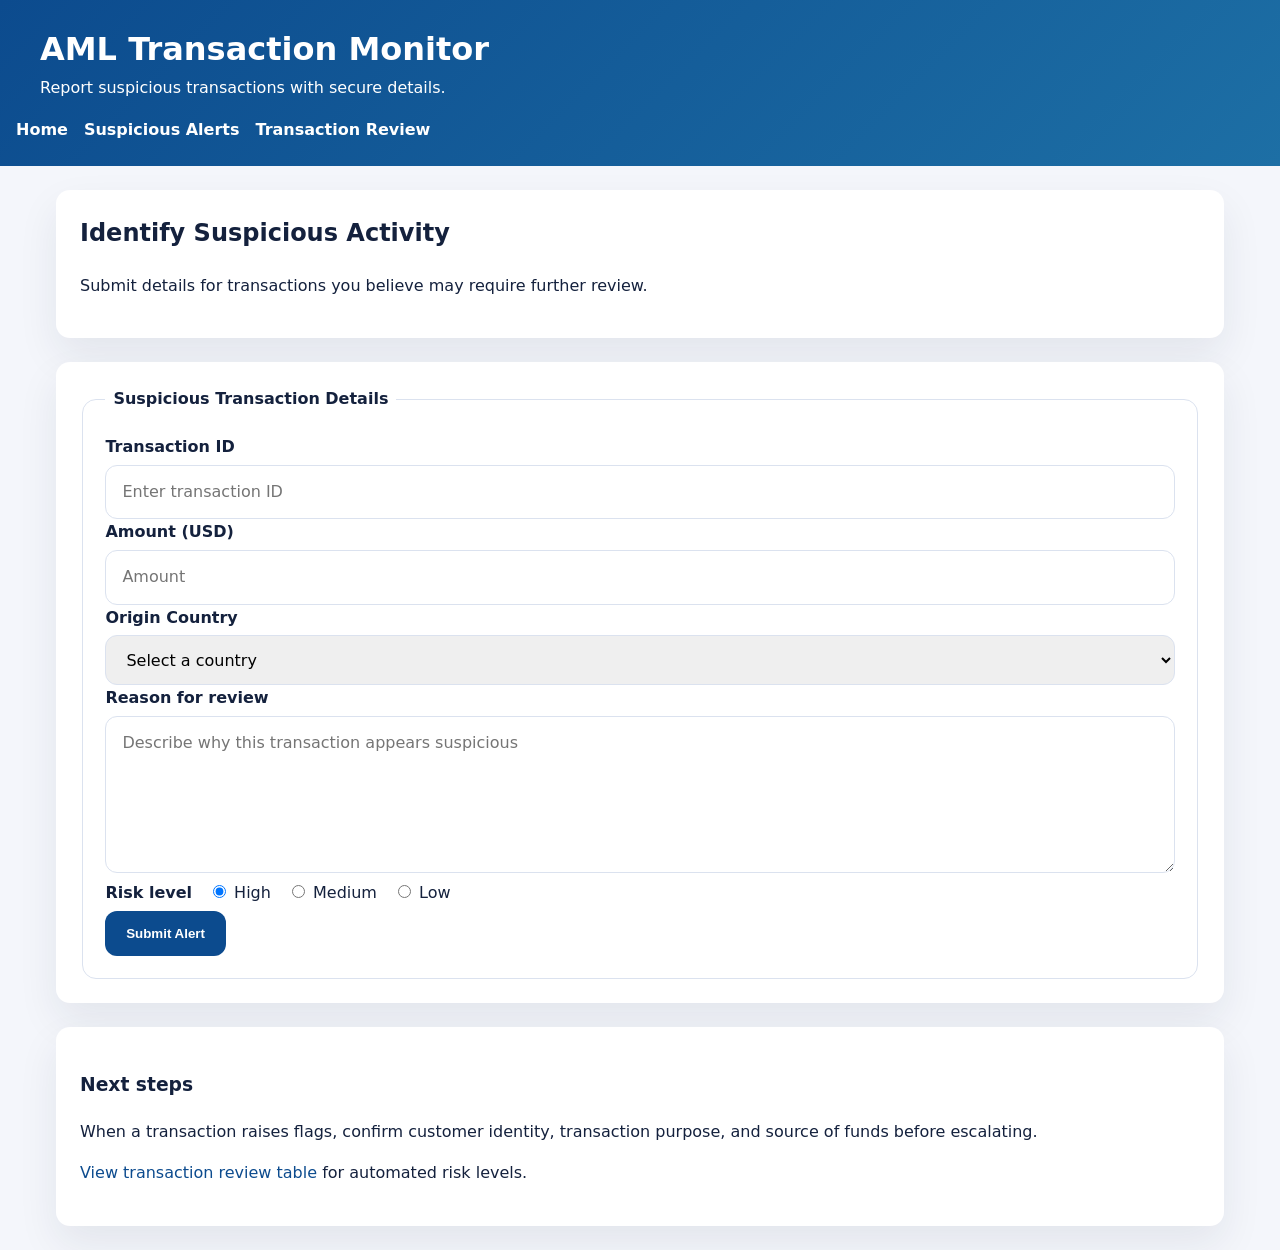
==== suspicious.html @ fd88058b "Class example" ====
<!DOCTYPE html>
<html lang="en">
<head>
  <meta charset="UTF-8">
  <meta name="viewport" content="width=device-width, initial-scale=1.0">
  <title>Suspicious Alerts - AML Transaction Monitor</title>
  <link rel="stylesheet" href="styles.css">
</head>
<body>
  <header>
    <div class="brand">
      <h1>AML Transaction Monitor</h1>
      <p>Report suspicious transactions with secure details.</p>
    </div>
    <nav aria-label="Primary navigation">
      <ul>
        <li><a href="index.html">Home</a></li>
        <li><a href="suspicious.html">Suspicious Alerts</a></li>
        <li><a href="transactions.html">Transaction Review</a></li>
      </ul>
    </nav>
  </header>

  <main>
    <section class="page-intro">
      <h2>Identify Suspicious Activity</h2>
      <p>Submit details for transactions you believe may require further review.</p>
    </section>

    <section class="form-wrapper">
      <form>
        <fieldset>
          <legend>Suspicious Transaction Details</legend>

          <label for="transactionId">Transaction ID</label>
          <input type="text" id="transactionId" name="transactionId" placeholder="Enter transaction ID" required>

          <label for="amount">Amount (USD)</label>
          <input type="number" id="amount" name="amount" min="1" step="0.01" placeholder="Amount" required>

          <label for="origin">Origin Country</label>
          <select id="origin" name="origin" required>
            <option value="">Select a country</option>
            <option value="US">United States</option>
            <option value="GB">United Kingdom</option>
            <option value="CN">China</option>
            <option value="NG">Nigeria</option>
            <option value="OTHER">Other</option>
          </select>

          <label for="reason">Reason for review</label>
          <textarea id="reason" name="reason" rows="5" placeholder="Describe why this transaction appears suspicious"></textarea>

          <div class="radio-group">
            <span>Risk level</span>
            <label><input type="radio" name="risk" value="high" checked> High</label>
            <label><input type="radio" name="risk" value="medium"> Medium</label>
            <label><input type="radio" name="risk" value="low"> Low</label>
          </div>

          <button type="submit">Submit Alert</button>
        </fieldset>
      </form>
    </section>

    <section class="info-card">
      <h3>Next steps</h3>
      <p>When a transaction raises flags, confirm customer identity, transaction purpose, and source of funds before escalating.</p>
      <p><a href="transactions.html">View transaction review table</a> for automated risk levels.</p>
    </section>
  </main>
</body>
</html>
---- styles.css ----
:root {
  --bg: #f4f6fb;
  --surface: #ffffff;
  --primary: #0c4b8e;
  --accent: #1d6fa5;
  --text: #14213d;
  --muted: #5b667a;
  --danger: #d62828;
  font-family: Inter, system-ui, -apple-system, BlinkMacSystemFont, "Segoe UI", sans-serif;
}

* {
  box-sizing: border-box;
}

body {
  margin: 0;
  background: var(--bg);
  color: var(--text);
  line-height: 1.6;
}

img {
  max-width: 100%;
  display: block;
}

a {
  color: var(--primary);
  text-decoration: none;
}

a:hover,
button:hover {
  opacity: 0.88;
}

header {
  background: linear-gradient(135deg, #0c4b8e, #1d6fa5);
  color: white;
  padding: 1.5rem 1rem;
}

.brand {
  max-width: 1200px;
  margin: 0 auto;
}

header h1,
header p {
  margin: 0;
}

nav {
  margin-top: 1rem;
}

nav ul {
  list-style: none;
  display: flex;
  gap: 1rem;
  padding: 0;
  margin: 0;
  flex-wrap: wrap;
}

nav a {
  color: white;
  font-weight: 600;
}

main {
  max-width: 1200px;
  margin: 1.5rem auto;
  padding: 0 1rem;
}

.hero,
.page-intro,
.resource-card,
.form-wrapper,
.info-card,
.search-panel,
.table-card {
  background: var(--surface);
  border-radius: 14px;
  padding: 1.5rem;
  box-shadow: 0 18px 40px rgba(20, 33, 61, 0.08);
  margin-bottom: 1.5rem;
}

.hero h2,
.page-intro h2 {
  margin-top: 0;
}

.hero-button {
  display: inline-block;
  margin-top: 1rem;
  background: var(--accent);
  color: white;
  padding: 0.95rem 1.4rem;
  border-radius: 10px;
  font-weight: 700;
}

.features {
  display: grid;
  grid-template-columns: repeat(3, minmax(0, 1fr));
  gap: 1rem;
}

.features article {
  border: 1px solid #dbe2ef;
  padding: 1rem;
  border-radius: 12px;
}

.resource-card figure {
  margin: 0;
}

.resource-card figcaption {
  margin-top: 0.75rem;
  color: var(--muted);
}

form {
  display: grid;
  gap: 1rem;
}

fieldset {
  border: 1px solid #dbe2ef;
  border-radius: 14px;
  padding: 1.4rem;
}

legend {
  font-weight: 700;
  padding: 0 0.5rem;
}

label,
span {
  display: block;
  font-weight: 600;
  margin-bottom: 0.3rem;
}

input[type="text"],
input[type="number"],
select,
textarea {
  width: 100%;
  padding: 0.85rem 1rem;
  border: 1px solid #dbe2ef;
  border-radius: 12px;
  font: inherit;
}

textarea {
  resize: vertical;
}

.radio-group {
  display: flex;
  flex-wrap: wrap;
  gap: 1rem;
  align-items: center;
}

.radio-group label {
  font-weight: 500;
}

button {
  border: none;
  border-radius: 12px;
  background: var(--primary);
  color: white;
  padding: 0.95rem 1.3rem;
  font-weight: 700;
  cursor: pointer;
}

.search-panel label {
  margin-bottom: 0.75rem;
}

.search-row {
  display: flex;
  gap: 0.75rem;
  flex-wrap: wrap;
}

.search-row input {
  flex: 1 1 240px;
}

table {
  width: 100%;
  border-collapse: collapse;
}

caption {
  caption-side: top;
  text-align: left;
  font-weight: 700;
  margin-bottom: 1rem;
}

th,
td {
  text-align: left;
  padding: 0.95rem 0.75rem;
  border-bottom: 1px solid #e6ecf4;
}

th {
  background: #f8fafc;
}

tbody tr:nth-child(even) {
  background: #f7f9fc;
}

footer {
  text-align: center;
  padding: 1rem;
  color: var(--muted);
}

@media (max-width: 900px) {
  .features {
    grid-template-columns: 1fr 1fr;
  }
}

@media (max-width: 680px) {
  nav ul {
    flex-direction: column;
  }

  .features {
    grid-template-columns: 1fr;
  }

  .search-row {
    flex-direction: column;
  }
}
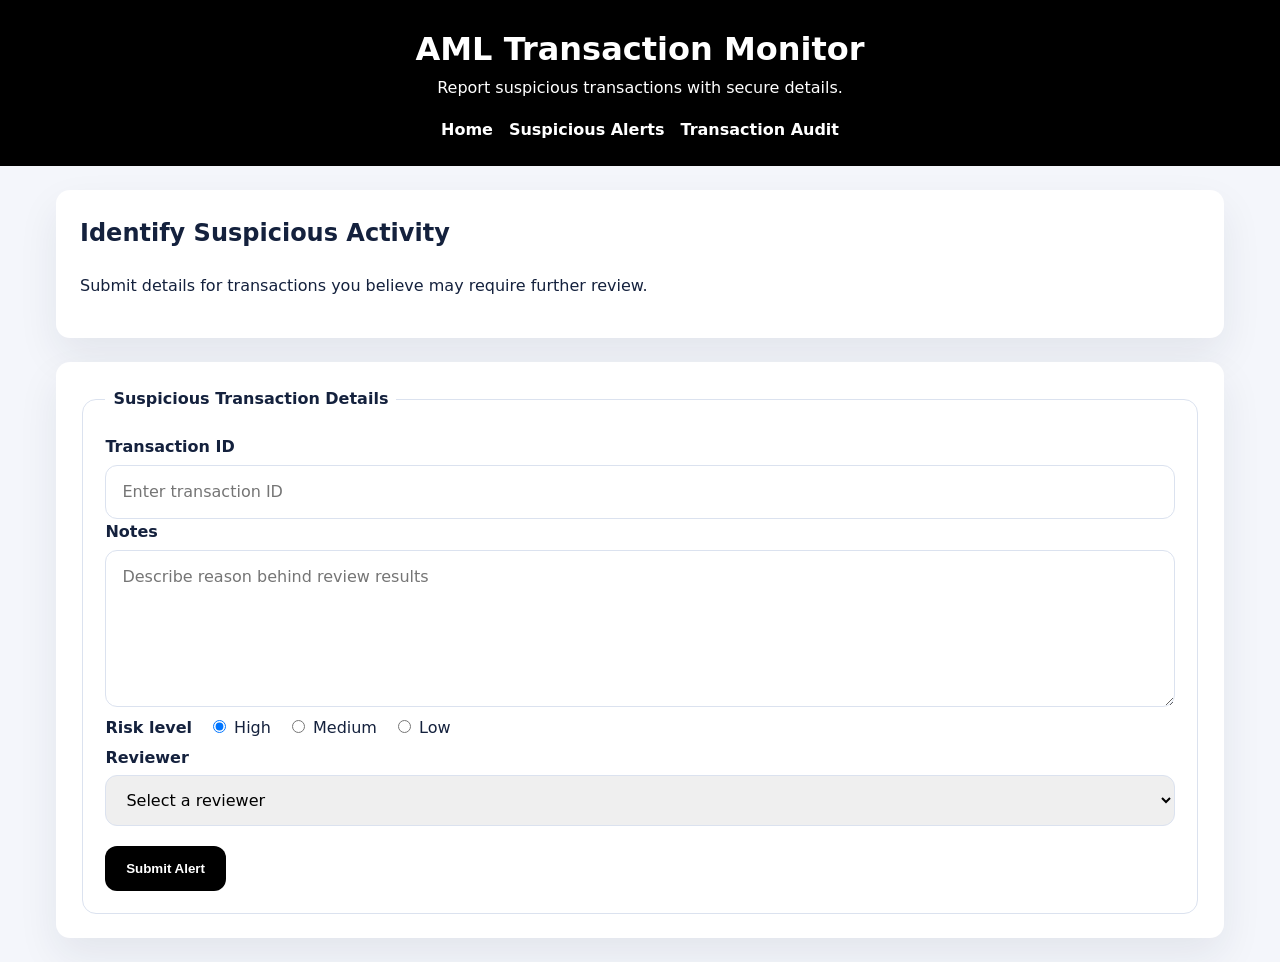
==== commit 43e60184: "commit" ====
--- a/suspicious.html
+++ b/suspicious.html
@@ -16,7 +16,7 @@
       <ul>
         <li><a href="index.html">Home</a></li>
         <li><a href="suspicious.html">Suspicious Alerts</a></li>
-        <li><a href="transactions.html">Transaction Review</a></li>
+        <li><a href="transactions.html">Transaction Audit</a></li>
       </ul>
     </nav>
   </header>
@@ -35,21 +35,8 @@
           <label for="transactionId">Transaction ID</label>
           <input type="text" id="transactionId" name="transactionId" placeholder="Enter transaction ID" required>
 
-          <label for="amount">Amount (USD)</label>
-          <input type="number" id="amount" name="amount" min="1" step="0.01" placeholder="Amount" required>
-
-          <label for="origin">Origin Country</label>
-          <select id="origin" name="origin" required>
-            <option value="">Select a country</option>
-            <option value="US">United States</option>
-            <option value="GB">United Kingdom</option>
-            <option value="CN">China</option>
-            <option value="NG">Nigeria</option>
-            <option value="OTHER">Other</option>
-          </select>
-
-          <label for="reason">Reason for review</label>
-          <textarea id="reason" name="reason" rows="5" placeholder="Describe why this transaction appears suspicious"></textarea>
+          <label for="notes">Notes</label>
+          <textarea id="notes" name="notes" rows="5" placeholder="Describe reason behind review results"></textarea>
 
           <div class="radio-group">
             <span>Risk level</span>
@@ -58,15 +45,18 @@
             <label><input type="radio" name="risk" value="low"> Low</label>
           </div>
 
-          <button type="submit">Submit Alert</button>
+          <label for="reviewer">Reviewer</label>
+          <select id="reviewer" name="reviewer" required>
+            <option value="">Select a reviewer</option>
+            <option value="David Burgos">David Burgos</option>
+            <option value="Yiorgos A. Bakamitsos">Yiorgos A. Bakamitsos</option>
+            <option value="William Sauce">William Sauce</option>
+            <option value="Christopher F. Roellke">Christopher F. Roellke</option>
+          </select>
+
+          <button type="submit" style="margin-top: 20px;">Submit Alert</button>
         </fieldset>
       </form>
-    </section>
-
-    <section class="info-card">
-      <h3>Next steps</h3>
-      <p>When a transaction raises flags, confirm customer identity, transaction purpose, and source of funds before escalating.</p>
-      <p><a href="transactions.html">View transaction review table</a> for automated risk levels.</p>
     </section>
   </main>
 </body>
--- a/styles.css
+++ b/styles.css
@@ -1,8 +1,8 @@
 :root {
   --bg: #f4f6fb;
   --surface: #ffffff;
-  --primary: #0c4b8e;
-  --accent: #1d6fa5;
+  --primary: #000000; /* Changed from #0c4b8e */
+  --accent: #000000; /* Changed from #1d6fa5 */
   --text: #14213d;
   --muted: #5b667a;
   --danger: #d62828;
@@ -11,6 +11,10 @@
 
 * {
   box-sizing: border-box;
+}
+
+html {
+  overflow-x: hidden;
 }
 
 body {
@@ -18,6 +22,7 @@
   background: var(--bg);
   color: var(--text);
   line-height: 1.6;
+  overflow-x: hidden;
 }
 
 img {
@@ -36,7 +41,11 @@
 }
 
 header {
-  background: linear-gradient(135deg, #0c4b8e, #1d6fa5);
+  display: flex;
+  flex-direction: column;
+  align-items: center;
+  text-align: center;
+  background: linear-gradient(135deg, #000000, #000000); /* Changed from #0c4b8e, #1d6fa5 */
   color: white;
   padding: 1.5rem 1rem;
 }
@@ -177,7 +186,7 @@
 button {
   border: none;
   border-radius: 12px;
-  background: var(--primary);
+  background: var(--primary); /* Updated to use black */
   color: white;
   padding: 0.95rem 1.3rem;
   font-weight: 700;
@@ -189,18 +198,26 @@
 }
 
 .search-row {
-  display: flex;
+  display: grid;
+  grid-template-columns: 1fr auto;
   gap: 0.75rem;
-  flex-wrap: wrap;
+  align-items: start;
 }
 
 .search-row input {
-  flex: 1 1 240px;
+  width: 100%;
+}
+
+@media (max-width: 480px) {
+  .search-row {
+    grid-template-columns: 1fr;
+  }
 }
 
 table {
   width: 100%;
   border-collapse: collapse;
+  word-wrap: break-word;
 }
 
 caption {
@@ -213,8 +230,9 @@
 th,
 td {
   text-align: left;
-  padding: 0.95rem 0.75rem;
-  border-bottom: 1px solid #e6ecf4;
+  padding: 0.5rem;
+  border: 1px solid var(--muted);
+  overflow-wrap: break-word;
 }
 
 th {
@@ -250,3 +268,148 @@
     flex-direction: column;
   }
 }
+
+/* Style for aligning and resizing images in the important-links section */
+.important-links .resources-content {
+  display: flex;
+  justify-content: center;
+  align-items: center;
+  flex-direction: column;
+}
+
+.important-links .resources-content ul {
+  display: flex;
+  justify-content: center;
+  gap: 5rem; /* Significantly increase spacing between images */
+  padding: 0;
+  list-style: none;
+}
+
+.important-links .resources-content ul li img {
+  width: 150px;
+  height: auto; /* Maintain aspect ratio to avoid cutting */
+  object-fit: contain; /* Ensure the entire image is visible */
+}
+
+.important-links .resources-content ul li:first-child img {
+  margin-top: 0;
+}
+
+
+/* Responsive Design */
+@media (max-width: 768px) {
+  header {
+    flex-direction: column;
+    padding: 1rem;
+  }
+
+  nav ul {
+    flex-direction: column;
+    gap: 0.5rem;
+  }
+
+  main {
+    padding: 0.5rem;
+  }
+
+  .form-wrapper {
+    padding: 1rem;
+  }
+}
+
+@media (max-width: 480px) {
+  header h1 {
+    font-size: 1.5rem;
+  }
+
+  header p {
+    font-size: 1rem;
+  }
+
+  nav ul {
+    gap: 0.25rem;
+  }
+
+  main {
+    padding: 0 0.5rem;
+    margin: 0.75rem auto;
+  }
+
+  .hero,
+  .page-intro,
+  .resource-card,
+  .form-wrapper,
+  .info-card,
+  .search-panel,
+  .table-card {
+    padding: 0.75rem;
+    border-radius: 8px;
+  }
+
+  table {
+    font-size: 0.65rem;
+  }
+
+  th,
+  td {
+    padding: 0.2rem 0.15rem;
+  }
+
+  caption {
+    font-size: 0.8rem;
+  }
+
+  fieldset {
+    padding: 0.75rem;
+  }
+}
+
+@media (max-width: 600px) {
+  .important-links .resources-content ul {
+    flex-direction: column;
+    align-items: center;
+    gap: 1rem;
+  }
+
+  .important-links .resources-content ul li img {
+    width: 120px;
+  }
+
+  .stats-boxes {
+    flex-wrap: wrap;
+    gap: 0.75rem;
+  }
+}
+
+/* Responsive Table Design */
+table {
+  width: 100%;
+  border-collapse: collapse;
+  word-wrap: break-word;
+}
+
+table th,
+table td {
+  padding: 0.5rem;
+  text-align: left;
+  border: 1px solid var(--muted);
+  overflow-wrap: break-word;
+}
+
+.table-wrapper {
+  overflow-x: hidden;
+}
+
+.table-card {
+  overflow: hidden;
+}
+
+table {
+  table-layout: fixed;
+}
+
+th,
+td {
+  word-break: break-word;
+  white-space: normal;
+}
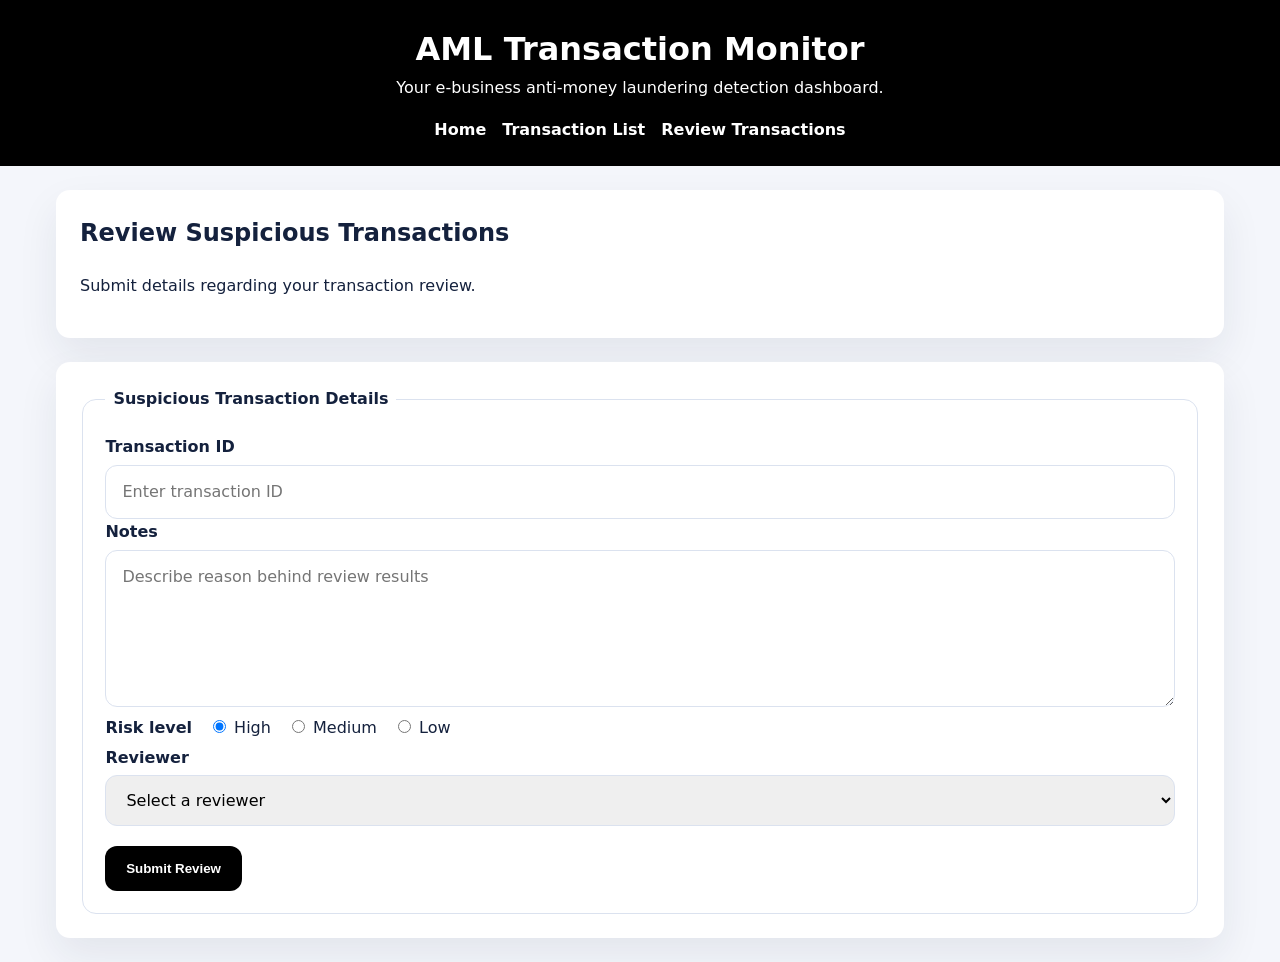
==== commit 0fa82857: "Commit" ====
--- a/suspicious.html
+++ b/suspicious.html
@@ -3,28 +3,28 @@
 <head>
   <meta charset="UTF-8">
   <meta name="viewport" content="width=device-width, initial-scale=1.0">
-  <title>Suspicious Alerts - AML Transaction Monitor</title>
+  <title>Review Transactions - AML Transaction Monitor</title>
   <link rel="stylesheet" href="styles.css">
 </head>
 <body>
   <header>
     <div class="brand">
       <h1>AML Transaction Monitor</h1>
-      <p>Report suspicious transactions with secure details.</p>
+      <p>Your e-business anti-money laundering detection dashboard.</p>
     </div>
     <nav aria-label="Primary navigation">
       <ul>
         <li><a href="index.html">Home</a></li>
-        <li><a href="suspicious.html">Suspicious Alerts</a></li>
-        <li><a href="transactions.html">Transaction Audit</a></li>
+        <li><a href="transactions.html">Transaction List</a></li>
+        <li><a href="suspicious.html">Review Transactions</a></li>
       </ul>
     </nav>
   </header>
 
   <main>
     <section class="page-intro">
-      <h2>Identify Suspicious Activity</h2>
-      <p>Submit details for transactions you believe may require further review.</p>
+      <h2>Review Suspicious Transactions</h2>
+      <p>Submit details regarding your transaction review.</p>
     </section>
 
     <section class="form-wrapper">
@@ -54,7 +54,7 @@
             <option value="Christopher F. Roellke">Christopher F. Roellke</option>
           </select>
 
-          <button type="submit" style="margin-top: 20px;">Submit Alert</button>
+          <button type="submit" style="margin-top: 20px;">Submit Review</button>
         </fieldset>
       </form>
     </section>
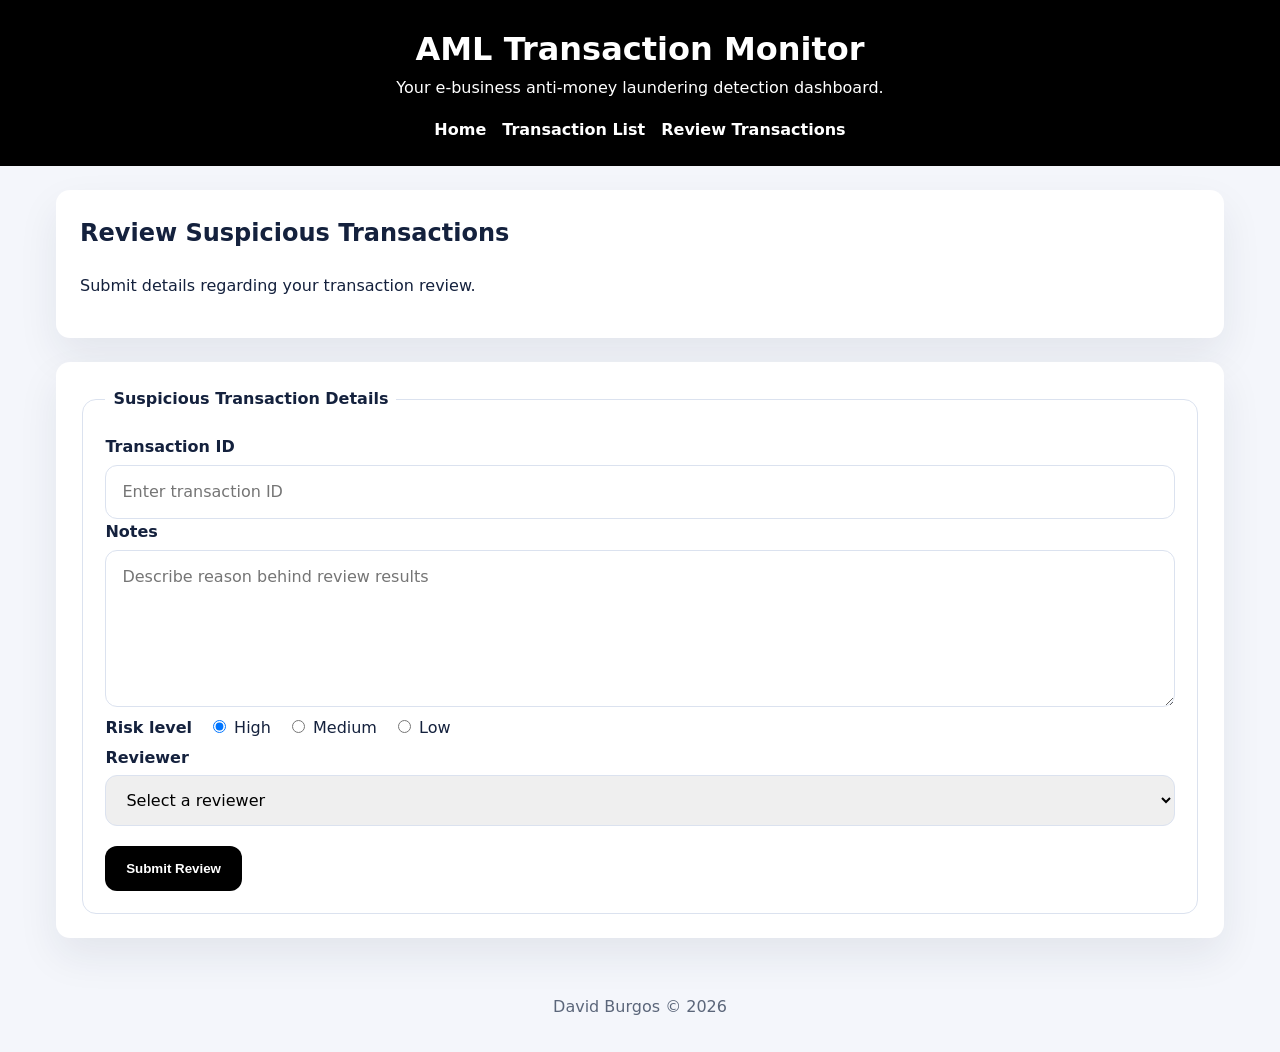
==== commit 0f58df44: "Commit" ====
--- a/suspicious.html
+++ b/suspicious.html
@@ -59,5 +59,9 @@
       </form>
     </section>
   </main>
+
+  <footer>
+    <p>David Burgos &copy; 2026</p>
+  </footer>
 </body>
 </html>
--- a/styles.css
+++ b/styles.css
@@ -1,8 +1,8 @@
 :root {
   --bg: #f4f6fb;
   --surface: #ffffff;
-  --primary: #000000; /* Changed from #0c4b8e */
-  --accent: #000000; /* Changed from #1d6fa5 */
+  --primary: #000000;
+  --accent: #000000;
   --text: #14213d;
   --muted: #5b667a;
   --danger: #d62828;
@@ -45,7 +45,7 @@
   flex-direction: column;
   align-items: center;
   text-align: center;
-  background: linear-gradient(135deg, #000000, #000000); /* Changed from #0c4b8e, #1d6fa5 */
+  background: linear-gradient(135deg, #000000, #000000);
   color: white;
   padding: 1.5rem 1rem;
 }
@@ -90,7 +90,8 @@
 .form-wrapper,
 .info-card,
 .search-panel,
-.table-card {
+.table-card,
+.important-links {
   background: var(--surface);
   border-radius: 14px;
   padding: 1.5rem;
@@ -113,6 +114,77 @@
   font-weight: 700;
 }
 
+/* Stats section */
+.stats-boxes {
+  display: flex;
+  flex-wrap: wrap;
+  gap: 1rem;
+  justify-content: center;
+  margin-top: 1.5rem;
+  margin-bottom: 2rem;
+}
+
+.stat-box {
+  background: var(--surface);
+  border-radius: 12px;
+  box-shadow: 0 4px 10px rgba(0, 0, 0, 0.1);
+  padding: 1rem;
+  text-align: center;
+  flex: 1 1 120px;
+  max-width: 250px;
+}
+
+.stat-box h3 {
+  margin: 0 0 0.5rem;
+  color: var(--primary);
+}
+
+.stat-box p {
+  font-size: 2rem;
+  font-weight: bold;
+  margin: 0;
+  color: var(--text);
+}
+
+/* Important resources section */
+.important-links h2 {
+  margin-top: 0;
+  margin-bottom: 1rem;
+  color: var(--primary);
+}
+
+.important-links a {
+  color: var(--accent);
+  text-decoration: none;
+  font-weight: 600;
+}
+
+.important-links a:hover {
+  text-decoration: underline;
+}
+
+.important-links .resources-content {
+  display: flex;
+  justify-content: center;
+  align-items: center;
+  flex-direction: column;
+}
+
+.important-links .resources-content ul {
+  display: flex;
+  justify-content: center;
+  gap: 5rem;
+  padding: 0;
+  list-style: none;
+}
+
+.important-links .resources-content ul li img {
+  width: 150px;
+  height: auto;
+  object-fit: contain;
+}
+
+/* Features grid */
 .features {
   display: grid;
   grid-template-columns: repeat(3, minmax(0, 1fr));
@@ -125,6 +197,7 @@
   border-radius: 12px;
 }
 
+/* Resource card */
 .resource-card figure {
   margin: 0;
 }
@@ -134,6 +207,7 @@
   color: var(--muted);
 }
 
+/* Form styles */
 form {
   display: grid;
   gap: 1rem;
@@ -186,13 +260,14 @@
 button {
   border: none;
   border-radius: 12px;
-  background: var(--primary); /* Updated to use black */
+  background: var(--primary);
   color: white;
   padding: 0.95rem 1.3rem;
   font-weight: 700;
   cursor: pointer;
 }
 
+/* Search panel */
 .search-panel label {
   margin-bottom: 0.75rem;
 }
@@ -208,16 +283,12 @@
   width: 100%;
 }
 
-@media (max-width: 480px) {
-  .search-row {
-    grid-template-columns: 1fr;
-  }
-}
-
+/* Table styles */
 table {
   width: 100%;
   border-collapse: collapse;
   word-wrap: break-word;
+  table-layout: fixed;
 }
 
 caption {
@@ -233,6 +304,8 @@
   padding: 0.5rem;
   border: 1px solid var(--muted);
   overflow-wrap: break-word;
+  word-break: break-word;
+  white-space: normal;
 }
 
 th {
@@ -243,63 +316,46 @@
   background: #f7f9fc;
 }
 
+.table-card {
+  overflow: hidden;
+}
+
+/* Transactions table column widths */
+.transactions-table th:nth-child(1),
+.transactions-table td:nth-child(1) { width: 13%; }
+.transactions-table th:nth-child(2),
+.transactions-table td:nth-child(2) { width: 9%; }
+.transactions-table th:nth-child(3),
+.transactions-table th:nth-child(4),
+.transactions-table th:nth-child(5),
+.transactions-table td:nth-child(3),
+.transactions-table td:nth-child(4),
+.transactions-table td:nth-child(5) { width: 10%; }
+.transactions-table th:nth-child(6),
+.transactions-table td:nth-child(6) { width: 9%; }
+.transactions-table th:nth-child(7),
+.transactions-table td:nth-child(7) { width: 6%; }
+.transactions-table th:nth-child(8),
+.transactions-table td:nth-child(8) { width: 8%; }
+.transactions-table th:nth-child(9),
+.transactions-table td:nth-child(9) { width: 12%; }
+
+/* Footer */
 footer {
   text-align: center;
   padding: 1rem;
   color: var(--muted);
 }
 
+/* Responsive breakpoints */
 @media (max-width: 900px) {
   .features {
     grid-template-columns: 1fr 1fr;
   }
 }
 
-@media (max-width: 680px) {
-  nav ul {
-    flex-direction: column;
-  }
-
-  .features {
-    grid-template-columns: 1fr;
-  }
-
-  .search-row {
-    flex-direction: column;
-  }
-}
-
-/* Style for aligning and resizing images in the important-links section */
-.important-links .resources-content {
-  display: flex;
-  justify-content: center;
-  align-items: center;
-  flex-direction: column;
-}
-
-.important-links .resources-content ul {
-  display: flex;
-  justify-content: center;
-  gap: 5rem; /* Significantly increase spacing between images */
-  padding: 0;
-  list-style: none;
-}
-
-.important-links .resources-content ul li img {
-  width: 150px;
-  height: auto; /* Maintain aspect ratio to avoid cutting */
-  object-fit: contain; /* Ensure the entire image is visible */
-}
-
-.important-links .resources-content ul li:first-child img {
-  margin-top: 0;
-}
-
-
-/* Responsive Design */
 @media (max-width: 768px) {
   header {
-    flex-direction: column;
     padding: 1rem;
   }
 
@@ -314,6 +370,28 @@
 
   .form-wrapper {
     padding: 1rem;
+  }
+}
+
+@media (max-width: 680px) {
+  .features {
+    grid-template-columns: 1fr;
+  }
+}
+
+@media (max-width: 600px) {
+  .important-links .resources-content ul {
+    flex-direction: column;
+    align-items: center;
+    gap: 1rem;
+  }
+
+  .important-links .resources-content ul li img {
+    width: 120px;
+  }
+
+  .stats-boxes {
+    gap: 0.75rem;
   }
 }
 
@@ -341,9 +419,14 @@
   .form-wrapper,
   .info-card,
   .search-panel,
-  .table-card {
+  .table-card,
+  .important-links {
     padding: 0.75rem;
     border-radius: 8px;
+  }
+
+  .search-row {
+    grid-template-columns: 1fr;
   }
 
   table {
@@ -363,53 +446,3 @@
     padding: 0.75rem;
   }
 }
-
-@media (max-width: 600px) {
-  .important-links .resources-content ul {
-    flex-direction: column;
-    align-items: center;
-    gap: 1rem;
-  }
-
-  .important-links .resources-content ul li img {
-    width: 120px;
-  }
-
-  .stats-boxes {
-    flex-wrap: wrap;
-    gap: 0.75rem;
-  }
-}
-
-/* Responsive Table Design */
-table {
-  width: 100%;
-  border-collapse: collapse;
-  word-wrap: break-word;
-}
-
-table th,
-table td {
-  padding: 0.5rem;
-  text-align: left;
-  border: 1px solid var(--muted);
-  overflow-wrap: break-word;
-}
-
-.table-wrapper {
-  overflow-x: hidden;
-}
-
-.table-card {
-  overflow: hidden;
-}
-
-table {
-  table-layout: fixed;
-}
-
-th,
-td {
-  word-break: break-word;
-  white-space: normal;
-}
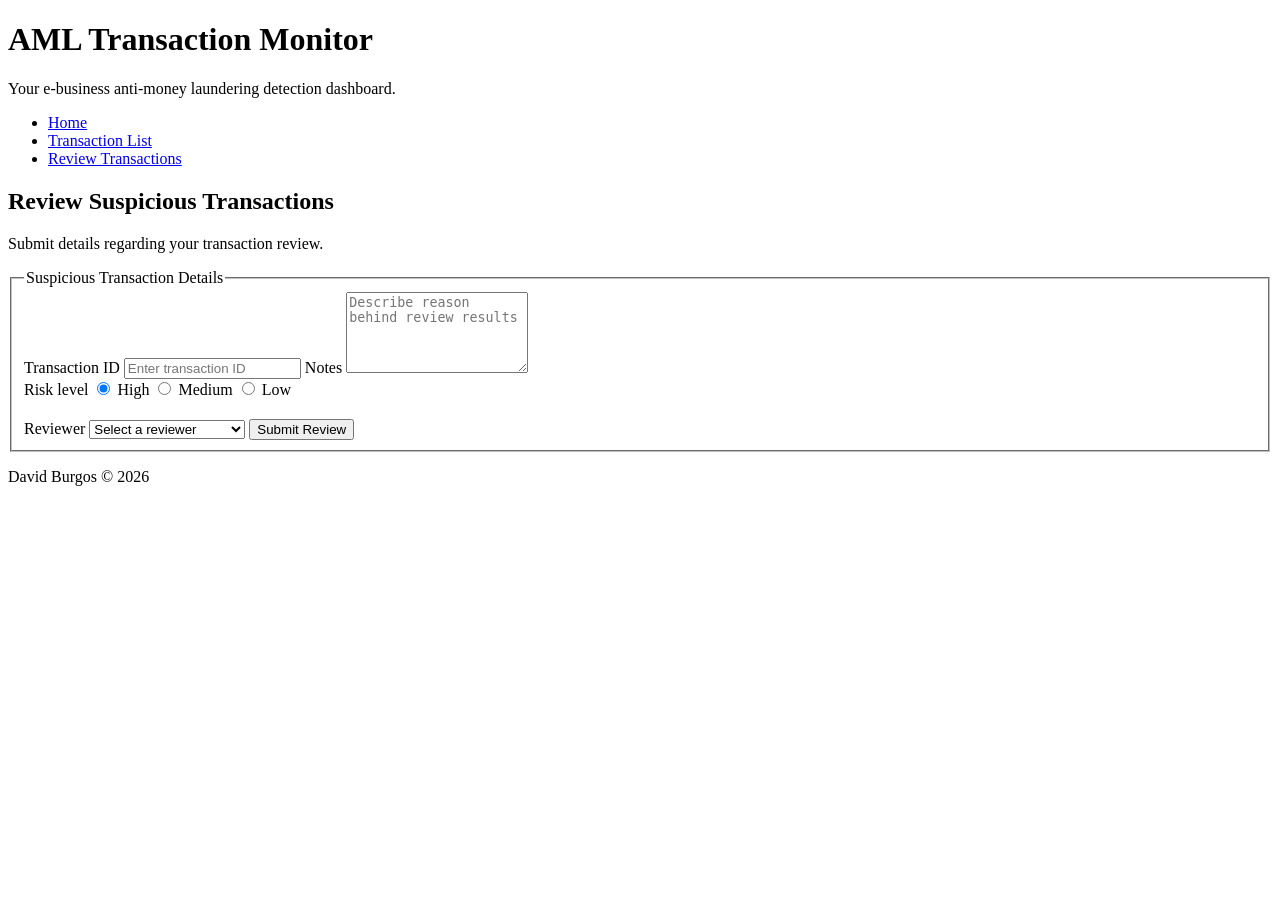
==== commit f7764916: "commit" ====
--- a/suspicious.html
+++ b/suspicious.html
@@ -4,7 +4,7 @@
   <meta charset="UTF-8">
   <meta name="viewport" content="width=device-width, initial-scale=1.0">
   <title>Review Transactions - AML Transaction Monitor</title>
-  <link rel="stylesheet" href="styles.css">
+  <!-- <link rel="stylesheet" href="styles.css"> -->
 </head>
 <body>
   <header>
--- a/styles.css
+++ b/styles.css
@@ -323,22 +323,38 @@
 /* Transactions table column widths */
 .transactions-table th:nth-child(1),
 .transactions-table td:nth-child(1) { width: 13%; }
+
+
 .transactions-table th:nth-child(2),
 .transactions-table td:nth-child(2) { width: 9%; }
+
+
 .transactions-table th:nth-child(3),
 .transactions-table th:nth-child(4),
 .transactions-table th:nth-child(5),
 .transactions-table td:nth-child(3),
 .transactions-table td:nth-child(4),
 .transactions-table td:nth-child(5) { width: 10%; }
+
+
 .transactions-table th:nth-child(6),
 .transactions-table td:nth-child(6) { width: 9%; }
+
+
 .transactions-table th:nth-child(7),
 .transactions-table td:nth-child(7) { width: 6%; }
+
+
 .transactions-table th:nth-child(8),
 .transactions-table td:nth-child(8) { width: 8%; }
+
+
 .transactions-table th:nth-child(9),
 .transactions-table td:nth-child(9) { width: 12%; }
+
+
+
+
 
 /* Footer */
 footer {
@@ -346,6 +362,14 @@
   padding: 1rem;
   color: var(--muted);
 }
+
+
+
+
+
+
+//==========================
+
 
 /* Responsive breakpoints */
 @media (max-width: 900px) {
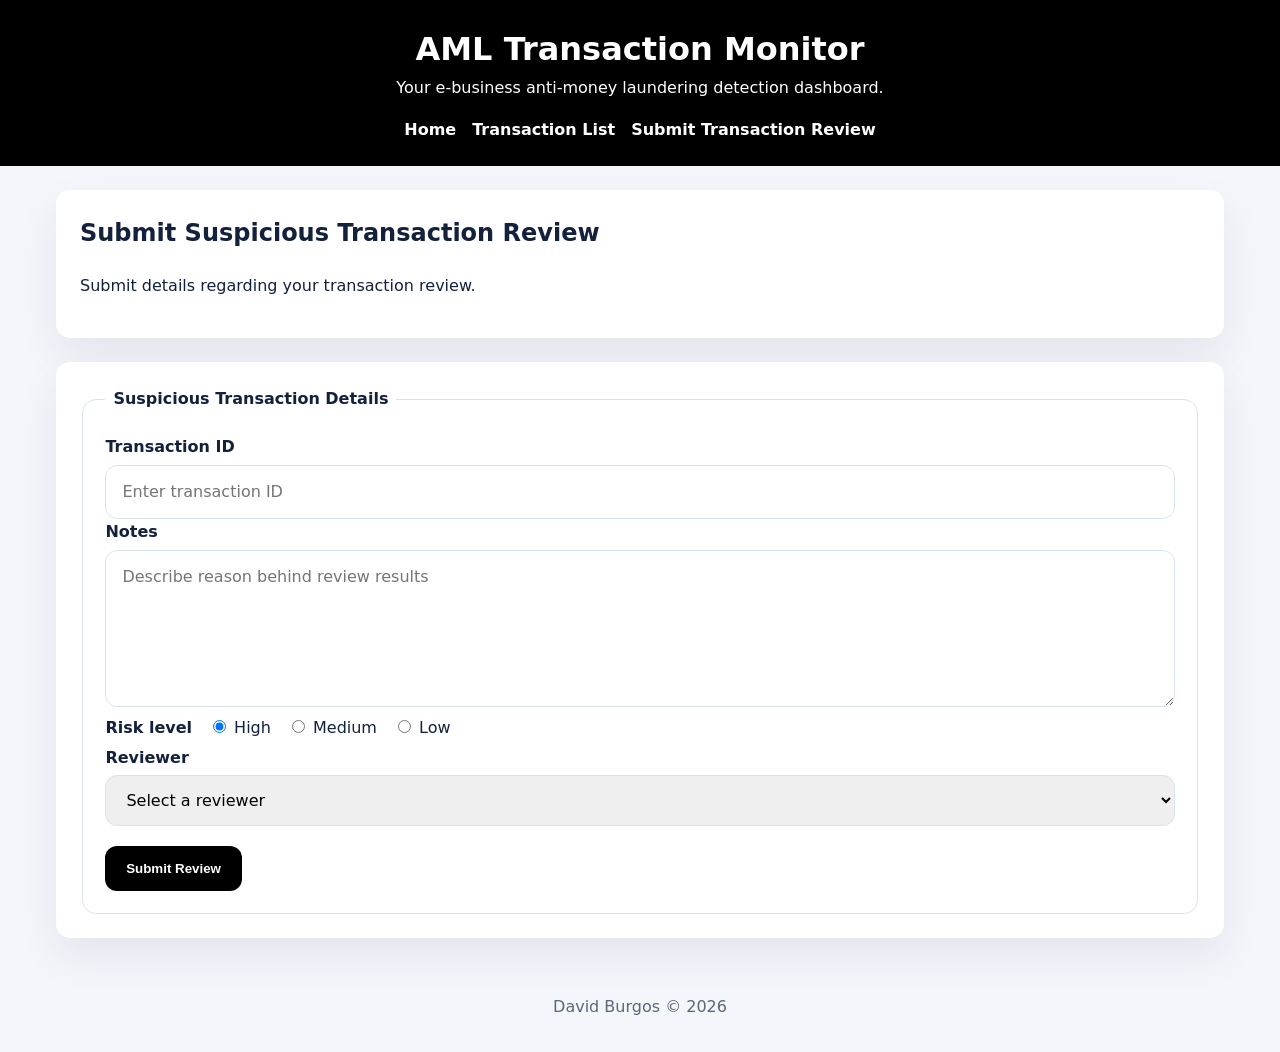
==== commit 3a97057d: "commit" ====
--- a/suspicious.html
+++ b/suspicious.html
@@ -4,7 +4,7 @@
   <meta charset="UTF-8">
   <meta name="viewport" content="width=device-width, initial-scale=1.0">
   <title>Review Transactions - AML Transaction Monitor</title>
-  <!-- <link rel="stylesheet" href="styles.css"> -->
+  <link rel="stylesheet" href="styles.css">
 </head>
 <body>
   <header>
@@ -16,14 +16,14 @@
       <ul>
         <li><a href="index.html">Home</a></li>
         <li><a href="transactions.html">Transaction List</a></li>
-        <li><a href="suspicious.html">Review Transactions</a></li>
+        <li><a href="suspicious.html">Submit Transaction Review</a></li>
       </ul>
     </nav>
   </header>
 
   <main>
     <section class="page-intro">
-      <h2>Review Suspicious Transactions</h2>
+      <h2>Submit Suspicious Transaction Review </h2>
       <p>Submit details regarding your transaction review.</p>
     </section>
 
--- a/styles.css
+++ b/styles.css
@@ -365,12 +365,6 @@
 
 
 
-
-
-
-//==========================
-
-
 /* Responsive breakpoints */
 @media (max-width: 900px) {
   .features {
